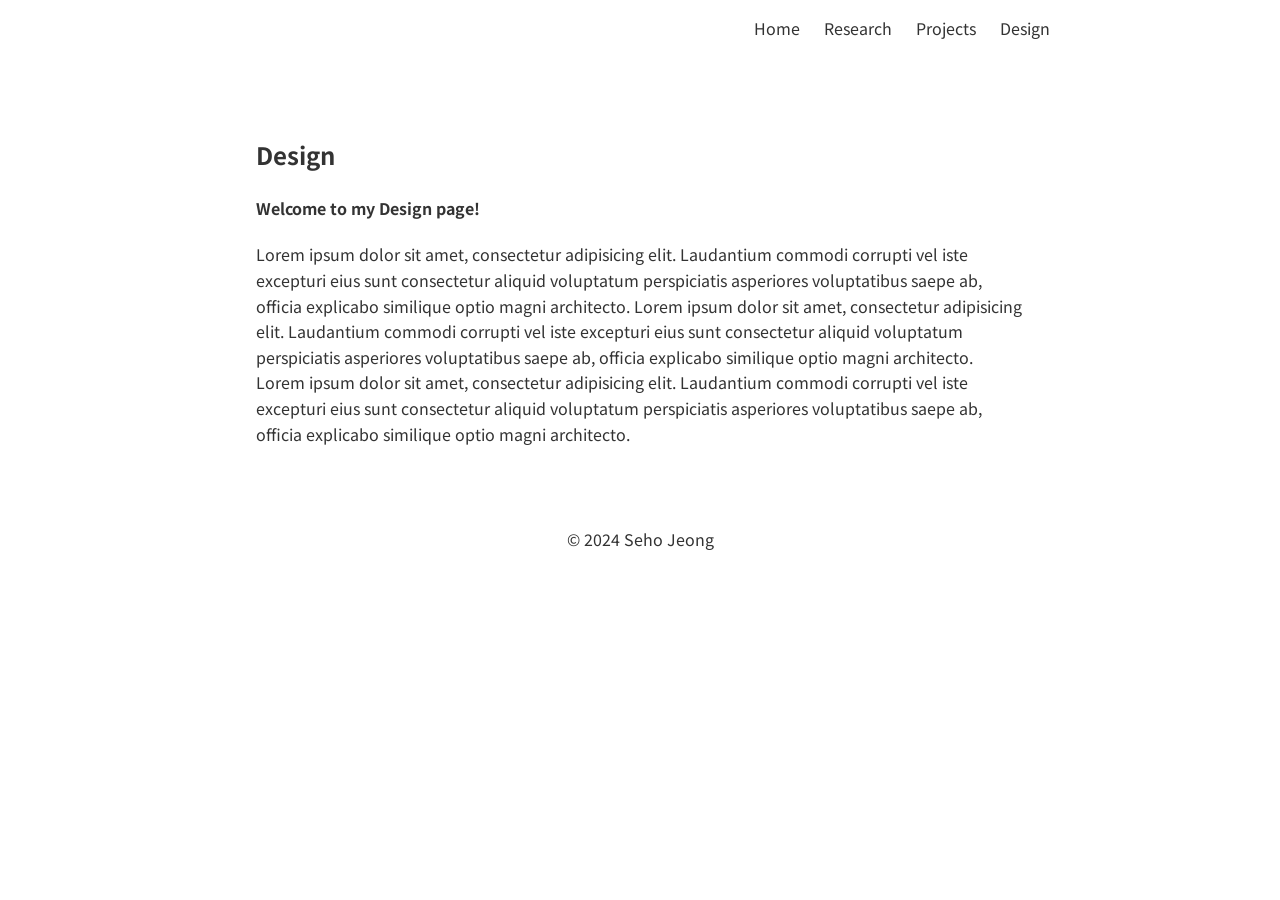
==== design/index.html @ b2dd6c14 "Create subpages" ====
<!DOCTYPE html>
<html lang="us-en">
<head>
    <meta charset="UTF-8">
    <meta name="viewport" content="width=device-width, initial-scale=1.0">
    <link rel="stylesheet" href="../css/styles.css">

    <link rel="preconnect" href="https://fonts.googleapis.com">
    <link rel="preconnect" href="https://fonts.gstatic.com" crossorigin>
    <link href="https://fonts.googleapis.com/css2?family=Noto+Sans+KR:wght@100;200;300;400;500;600;700;800;900&display=swap" rel="stylesheet">

    <title>Design | Seho Jeong</title>
</head>
<body>
    <header>
        <nav>
            <div class="nav-left">
                <h1></h1>
            </div>
            <div class="nav-right">
                <ul>
                    <li><a href="/">Home</a></li>
                    <li><a href="/research/">Research</a></li>
                    <li><a href="/projects/">Projects</a></li>
                    <li><a href="/design/">Design</a></li>
                </ul>
            </div>
        </nav>
    </header>

    <section id="intro">
        <h2>Design</h2>
        <h4><b>Welcome to my Design page!</b></h4>
        <div>
            Lorem ipsum dolor sit amet, consectetur adipisicing elit. Laudantium commodi corrupti vel iste excepturi eius sunt consectetur aliquid voluptatum perspiciatis asperiores voluptatibus saepe ab, officia explicabo similique optio magni architecto.
            Lorem ipsum dolor sit amet, consectetur adipisicing elit. Laudantium commodi corrupti vel iste excepturi eius sunt consectetur aliquid voluptatum perspiciatis asperiores voluptatibus saepe ab, officia explicabo similique optio magni architecto.
            Lorem ipsum dolor sit amet, consectetur adipisicing elit. Laudantium commodi corrupti vel iste excepturi eius sunt consectetur aliquid voluptatum perspiciatis asperiores voluptatibus saepe ab, officia explicabo similique optio magni architecto.
        </div>
    </section>


    <footer>
        <p>&copy; 2024 Seho Jeong</p>
    </footer>

    <script src="js/script.js"></script>
</body>
</html>
---- css/styles.css ----
body {
    font-family: 'Noto Sans KR', sans-serif;
    line-height: 1.6;
    margin: 0;
    padding: 0;
    color: #333;
    overflow-x: hidden; /* 가로 스크롤 방지 */
}

header {
    background-color: #f4f4f400; 
    color: #333;
    text-align: center;
    padding: 1rem 10%; /* 내부 패딩 추가 */
    position: fixed; /* 화면 상단에 고정 */
    top: 0;
    left: 0;
    width: 80%;
    backdrop-filter: blur(10px);
    z-index: 1000; /* 다른 요소보다 위에 오도록 설정 */
}

header nav {
    display: flex;
    justify-content: space-between;
    align-items: center;
    padding: 0 10%; /* 좌우 패딩 추가 */
}

.nav-left h1 {
    margin: 0;
    font-size: 1.5rem;
}

.nav-right ul {
    list-style: none;
    margin: 0;
    padding: 0;
    display: flex;
    flex-wrap: wrap; /* 항목이 화면 크기를 넘어서지 않도록 설정 */
}

.nav-right li {
    margin-left: 1.5rem;
}

.nav-right a {
    color: #333; /* 텍스트 색상 설정 */
    text-decoration: none;
    font-weight: 400;
}

.nav-right a:hover {
    font-weight: 600;
}

section {
    margin: 2rem 0; /* 좌우 마진 제거 */
    padding: 1rem 20%; /* 좌우 10% 패딩 추가 */
    border-radius: 5px;
}

#intro {
    margin-top: 100px; /* header 높이만큼 상단 마진 추가 */
}

footer {
    color: #333;
    text-align: center;
    padding: 1rem 10%; /* 좌우 10% 패딩 추가 */
    bottom: 0;
    width: 80%; /* 여백을 고려하여 너비를 80%로 설정 */
    left: 10%; /* 좌측 여백 설정 */
}

/* 전체 스크롤바 설정 */
::-webkit-scrollbar {
    width: 8px; /* 스크롤바의 너비 */
}

/* 스크롤바의 트랙 (스크롤바 배경) */
::-webkit-scrollbar-track {
    background-color: #f4f4f4;
}

/* 스크롤바의 핸들 (드래그할 수 있는 부분) */
::-webkit-scrollbar-thumb {
    background: #ebebeb; /* 핸들의 색상 */
    border-radius: 10px; /* 모서리 둥글게 */
}
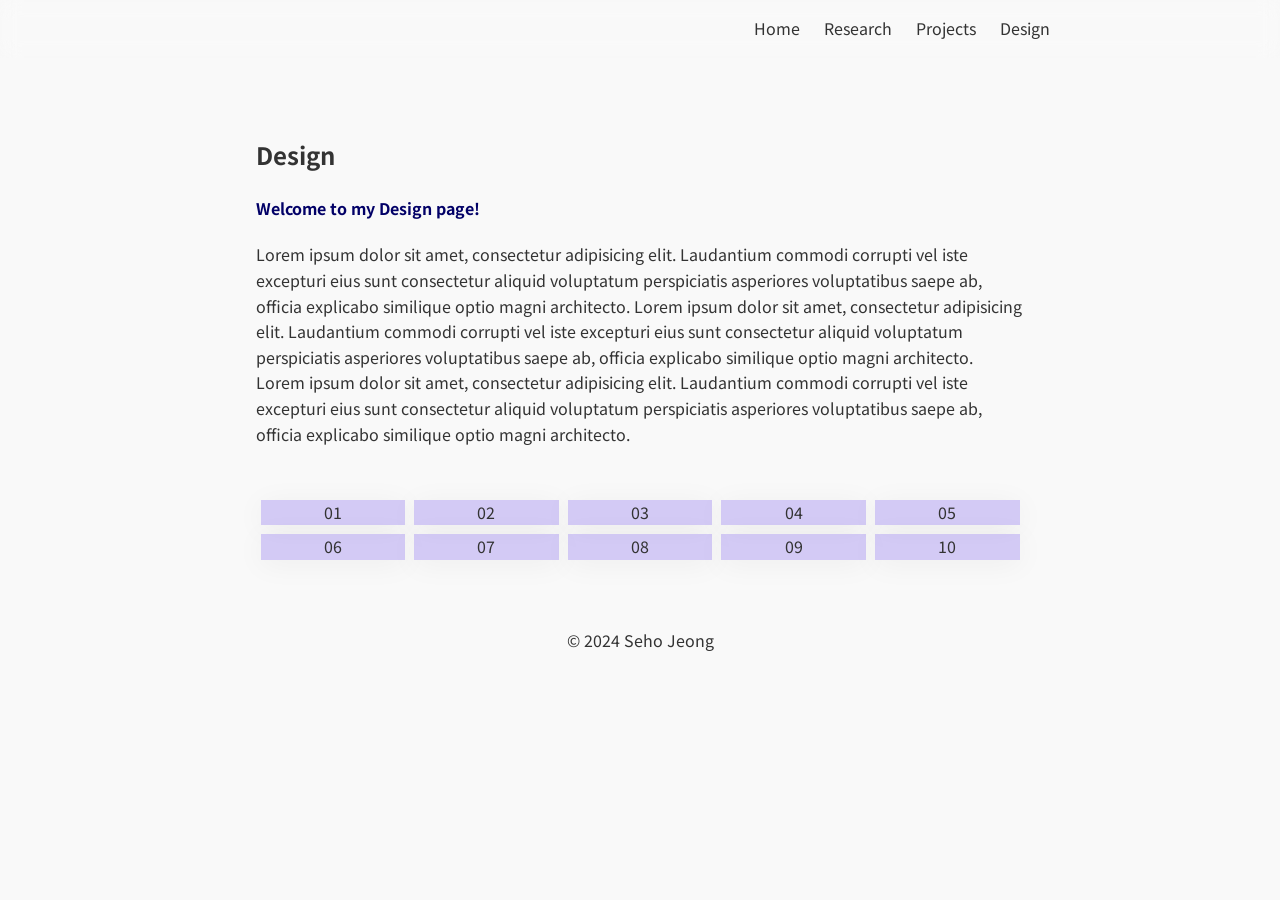
==== commit 656938f0: "Update profile" ====
--- a/design/index.html
+++ b/design/index.html
@@ -38,6 +38,48 @@
         </div>
     </section>
 
+    <section id="design-container">
+        <div class="design">
+            01
+        </div>
+
+        <div class="design">
+            02
+        </div>
+
+        <div class="design">
+            03
+        </div>
+
+        <div class="design">
+            04
+        </div>
+
+        <div class="design">
+            05
+        </div>
+
+        <div class="design">
+            06
+        </div>
+
+        <div class="design">
+            07
+        </div>
+
+        <div class="design">
+            08
+        </div>
+
+        <div class="design">
+            09
+        </div>
+
+        <div class="design">
+            10
+        </div>
+    </section>
+
 
     <footer>
         <p>&copy; 2024 Seho Jeong</p>
--- a/css/styles.css
+++ b/css/styles.css
@@ -5,6 +5,7 @@
     padding: 0;
     color: #333;
     overflow-x: hidden; /* 가로 스크롤 방지 */
+    background-color: #f9f9f9;
 }
 
 header {
@@ -64,6 +65,84 @@
     margin-top: 100px; /* header 높이만큼 상단 마진 추가 */
 }
 
+#intro h4 {
+    color: #020067;
+}
+
+/* ------------------------ */
+/*   Research Page Styles   */
+/* ------------------------ */
+
+
+/* ---------------------- */
+/*  Projects Page Styles  */
+/* ---------------------- */
+
+#projects-container {
+    margin-left: 20%;
+    margin-right: 20%;
+    border-radius: 0px;
+    padding: 0;
+}
+
+.projects {
+    text-align: left;
+    padding-left: 1vh;
+    margin-bottom: 1vh;
+    display: grid;
+    grid-template-columns: 1fr 3fr;
+    background: rgba(255, 255, 255, 0.2);
+    border-radius: 1vh;
+    box-shadow: 0 4px 30px rgba(0, 0, 0, 0.02);
+    backdrop-filter: blur(5px);
+    -webkit-backdrop-filter: blur(5px);
+    border: 1px solid rgba(255, 255, 255, 0.3);
+}
+
+.project-title {
+    font-weight: 600;
+}
+
+.project-key-image {
+    background-color: #8970ee57;
+    margin-top: 1vh;
+    margin-bottom: 1vh;
+}
+
+.project-description {
+    padding-left: 2vh;
+    padding-top: 1vh;
+    padding-bottom: 1vh;
+}
+
+
+/* ---------------------- */
+/*   Design Page Styles   */
+/* ---------------------- */
+
+#design-container {
+    margin-left: 20%;
+    margin-right: 20%;
+    border-radius: 0px;
+    padding: 0;
+    display: grid;
+    grid-template-columns: 1fr 1fr 1fr 1fr 1fr;
+    align-items: center;
+}
+
+.design {
+    background-color: #8970ee57;
+    box-shadow: 0 4px 30px rgba(0, 0, 0, 0.05);
+    margin: .5vh .5vh .5vh .5vh;
+    text-align: center;
+}
+
+.design:hover {
+    background-color: #8970eec3;
+    color: #f9f9f9;
+}
+
+
 footer {
     color: #333;
     text-align: center;
@@ -80,7 +159,7 @@
 
 /* 스크롤바의 트랙 (스크롤바 배경) */
 ::-webkit-scrollbar-track {
-    background-color: #f4f4f4;
+    background-color: #f9f9f9;
 }
 
 /* 스크롤바의 핸들 (드래그할 수 있는 부분) */
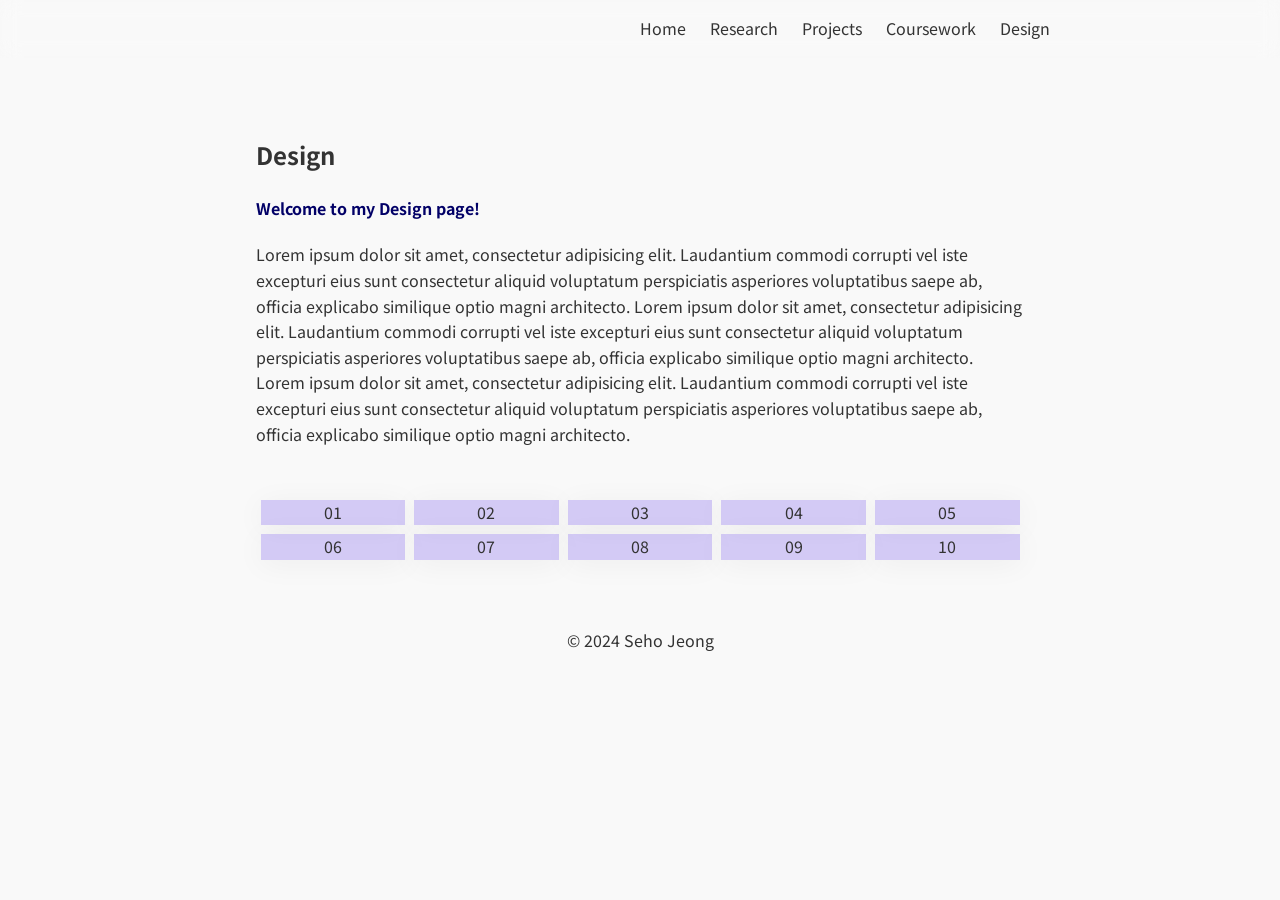
==== commit 199ccb94: "Create coursework section" ====
--- a/design/index.html
+++ b/design/index.html
@@ -22,6 +22,7 @@
                     <li><a href="/">Home</a></li>
                     <li><a href="/research/">Research</a></li>
                     <li><a href="/projects/">Projects</a></li>
+                    <li><a href="/notes/">Coursework</a></li>
                     <li><a href="/design/">Design</a></li>
                 </ul>
             </div>
